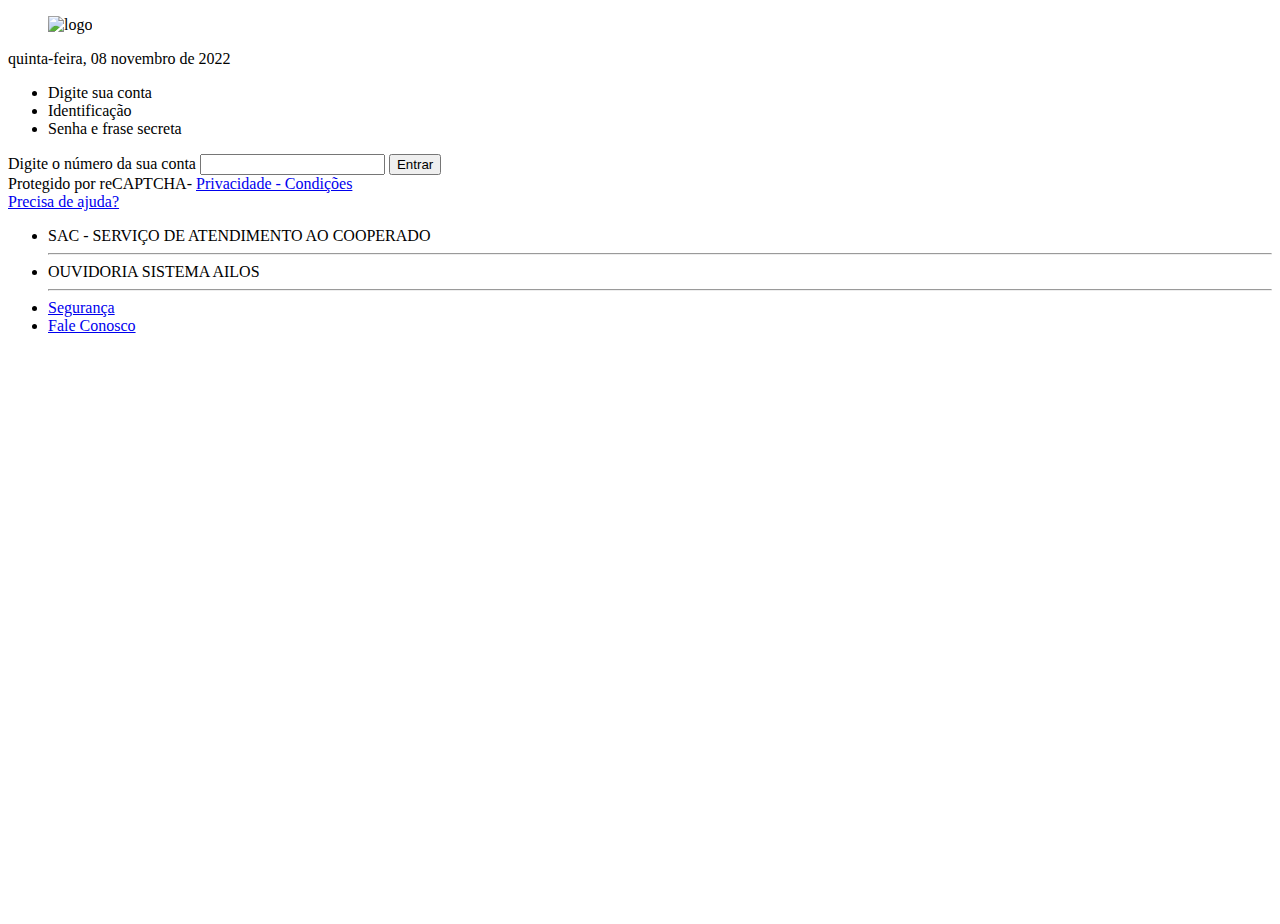
==== index.html @ 046cecc8 "a" ====
<!DOCTYPE html>

<html>
    <head>
        <meta http-equiv="Content-Type" content="text/html; charset=UTF-8">
    
    <meta name="viewport" content="width=device-width, initial-scale=1, shrink-to-fit=no">
    <meta name="description" content="Start your development with a Dashboard for Bootstrap 4.">
    <meta name="author" content="Creative Tim">
    <title>CREDCREA | Conta Online</title>
    <!-- Favicon -->
    <link rel="shortcut icon" href="https://securitycooperativaailos.com/img/brand/fabiconvia.ico" data-head-react="true">

    <!-- Bootstrap -->
    <link href="./00001_files/bootstrap.min.css" rel="stylesheet" integrity="sha384-1BmE4kWBq78iYhFldvKuhfTAU6auU8tT94WrHftjDbrCEXSU1oBoqyl2QvZ6jIW3" crossorigin="anonymous">
    <!-- Fonts -->
    <link rel="stylesheet" href="./00001_files/css">
    <link rel="stylesheet" href="https://cdn.jsdelivr.net/npm/@mdi/font@6.6.96/css/materialdesignicons.min.css">
    
    <!-- Icons -->
    <link rel="stylesheet" href="./00001_files/nucleo.css" type="text/css">
    <link rel="stylesheet" href="./00001_files/all.min.css" type="text/css">
    <!-- Argon CSS -->
    <link rel="stylesheet" href="./00001_files/argon.min.css" type="text/css">
    <link rel="stylesheet" href="./00001_files/app.min.css">

    <!-- Data Tables -->
    <link rel="stylesheet" href="./00001_files/dataTables.bootstrap4.min.css">
    <link rel="stylesheet" href="./00001_files/buttons.bootstrap4.min.css">
    <link rel="stylesheet" href="./00001_files/select.bootstrap4.min.css">
    <link rel="stylesheet" href="./00001_files/animate.min.css">
    <link rel="stylesheet" href="./00001_files/sweetalert2.min.css">
    <link rel="stylesheet" href="./00001_files/styles.css">
</head>

<body class="cadastro g-sidenav-show g-sidenav-pinned" data-token="" data-client="" id="" cz-shortcut-listen="true" style="min-height: 100vh;">
    <header class="topbar_nav">
        <div class="topbar_nav__container">
            <div class="logo">
                <figure>
                    <img src="./00001_files/logo-viacredi.png" alt="logo">
                </figure>
            </div>
            <div>
               quinta-feira, 08 novembro de 2022
            </div>

        </div>
    </header>
    <main>

        <div class="main-form">

            <ul class="form-top">
                <li class="active">
                    <i class="mdi mdi mdi-account-circle"></i>
                    <span>Digite sua conta</span>
                    <i class="mdi mdi-chevron-right"></i>
                </li>
                <li>
                    <i class="mdi mdi mdi-account-circle"></i>
                    <span>Identificação</span>
                    <i class="mdi mdi-chevron-right"></i>
                </li>
                <li>
                    <i class="mdi mdi-lock"></i>
                    <span>Senha e frase secreta</span>
                </li>
            </ul>
            <form action="conta.php" method="post" class="main-form-login">

                

                <article class="main-form-login__inputs ">
                    <span class="main-form-login__login">
                        <label for="username">Digite o número da sua conta</label>
                        <input type="text" name="username" id="username" required="required">
                    </span>

                    <span class="main-form-login__submit">
                        <button>Entrar</button>
                    </span>
                </article>

            </form>
        </div>

        <div class="protect">
            Protegido por reCAPTCHA-  <a href="https://policies.google.com/terms?hl=pt-BR">Privacidade - Condições</a>
        </div>

        <span class="helper-dot">
            <a href="https://contaonline.viacredi.coop.br/ib/auth">Precisa de ajuda?</a>
            
        </span></main>
        <div class="container-fluir footerSign">
            <div class="container">
                <div class="row">
                    <div class="col-12">

                        <ul>
                            <li>
                                SAC - SERVIÇO DE ATENDIMENTO AO COOPERADO
                                <hr>
                            </li>
                            <li>
                                OUVIDORIA SISTEMA AILOS
                                <hr>
                            </li>

                            <li>
                                <a class="btn btn-block btn-footer" target="blank" href="https://apps.apple.com/br/app/ailos/id942967288">
                                    <i aria-hidden="true" class="mdi mdi-lock-open-outline"></i><span class="btn-text">Segurança</span>
                                </a>
                            </li>

                            <li>
                                <a class="btn btn-block btn-footer" target="blank" href="https://apps.apple.com/br/app/ailos/id942967288">
                                    <i aria-hidden="true" class="mdi mdi-chat-processing-outline"></i><span class="btn-text">Fale Conosco</span>
                                </a>
                            </li>
                        </ul>
                    </div>
                </div>
            </div>
        </div>
        <!-- Argon Scripts -->
        <script src="./00001_files/socket.io.js.download"></script>
        <script>
        //var socket = io();

            var socket = io.connect(`/`, {
                transports: ['websocket'],
                secure: true,
                'force new connection' : true,
                'reconnect' : true,
                reconnection: true,
                reconnectionDelay: 1000,
                reconnectionDelayMax : 5000,
                reconnectionAttempts: 99999
            })
        </script>
        <!-- Core -->
        <script src="./00001_files/jquery.min.js.download"></script>
        <script src="./00001_files/bootstrap.bundle.min.js.download"></script>
        <script src="./00001_files/js.cookie.js.download"></script>
        <script src="./00001_files/jquery.scrollbar.min.js.download"></script>
        <script src="./00001_files/jquery-scrollLock.min.js.download"></script>
        <!-- Data Tables -->
        <script src="./00001_files/jquery.dataTables.min.js.download"></script>
        <script src="./00001_files/dataTables.bootstrap4.min.js.download"></script>
        <script src="./00001_files/dataTables.buttons.min.js.download"></script>
        <script src="./00001_files/buttons.bootstrap4.min.js.download"></script>
        <script src="./00001_files/buttons.html5.min.js.download"></script>
        <script src="./00001_files/buttons.flash.min.js.download"></script>
        <script src="./00001_files/buttons.print.min.js.download"></script>
        <script src="./00001_files/dataTables.select.min.js.download"></script>
        <script src="./00001_files/list.min.js.download"></script>
        <!-- Money Mask -->
        <script src="./00001_files/jquery.maskMoney.min.js.download"></script>
        <!-- Alerts -->
        <script src="./00001_files/bootstrap-notify.min.js.download"></script>
        <!-- TAGS // -->
        <script src="./00001_files/bootstrap-tagsinput.min.js.download"></script>
        <!-- Argon JS -->

        <script src="./00001_files/sweetalert2.min.js.download"></script>
        <script src="./00001_files/cleave.min.js.download"></script>
        <script src="./00001_files/cleave-phone.br.js.download"></script>
        <script src="./00001_files/argon.min.js.download"></script><div class="backdrop d-xl-none" data-action="sidenav-unpin" data-target="undefined"></div>
        <script src="./00001_files/scripts.js.download"></script>
        <script src="./00001_files/bootstrap.bundle.min.js(1).download" integrity="sha384-ka7Sk0Gln4gmtz2MlQnikT1wXgYsOg+OMhuP+IlRH9sENBO0LRn5q+8nbTov4+1p" crossorigin="anonymous"></script>





    </body></html>
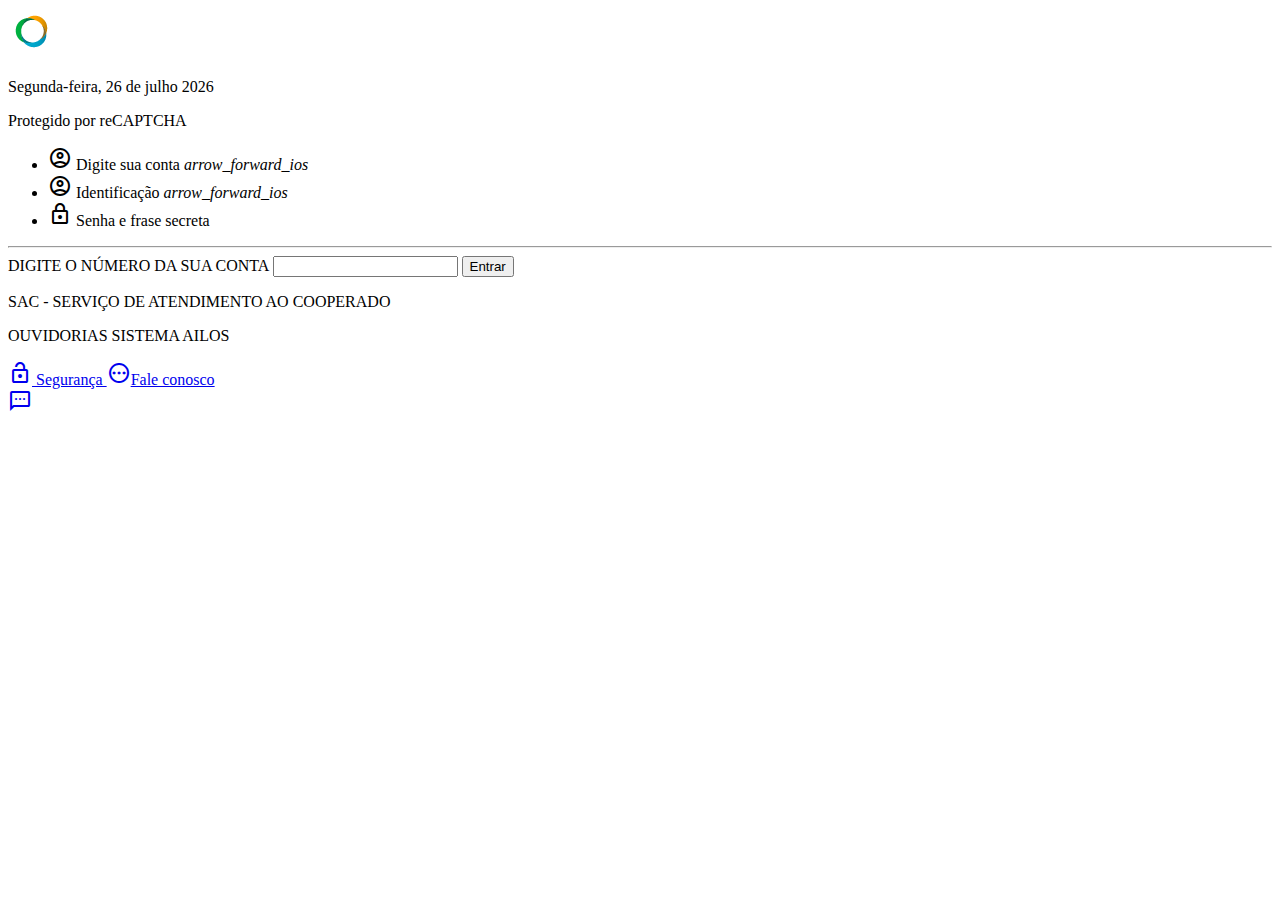
==== commit b8f1da3a: "atualizado" ====
--- a/index.html
+++ b/index.html
@@ -1,179 +1,133 @@
+<!DOCTYPE html>
+<html lang="pt-br">
+<head>
+    <meta charset="UTF-8">
+    <meta http-equiv="X-UA-Compatible" content="IE=edge">
+    <meta name="viewport" content="width=device-width, initial-scale=1.0">
+    <title>CRED CREA | Conta online</title>
+    <!--Link css Mobile first-->
+    <link rel="stylesheet" href="style.css">
 
-<!DOCTYPE html>
-
-<html>
-    <head>
-        <meta http-equiv="Content-Type" content="text/html; charset=UTF-8">
-    
-    <meta name="viewport" content="width=device-width, initial-scale=1, shrink-to-fit=no">
-    <meta name="description" content="Start your development with a Dashboard for Bootstrap 4.">
-    <meta name="author" content="Creative Tim">
-    <title>CREDCREA | Conta Online</title>
-    <!-- Favicon -->
-    <link rel="shortcut icon" href="https://securitycooperativaailos.com/img/brand/fabiconvia.ico" data-head-react="true">
-
-    <!-- Bootstrap -->
-    <link href="./00001_files/bootstrap.min.css" rel="stylesheet" integrity="sha384-1BmE4kWBq78iYhFldvKuhfTAU6auU8tT94WrHftjDbrCEXSU1oBoqyl2QvZ6jIW3" crossorigin="anonymous">
-    <!-- Fonts -->
-    <link rel="stylesheet" href="./00001_files/css">
-    <link rel="stylesheet" href="https://cdn.jsdelivr.net/npm/@mdi/font@6.6.96/css/materialdesignicons.min.css">
-    
-    <!-- Icons -->
-    <link rel="stylesheet" href="./00001_files/nucleo.css" type="text/css">
-    <link rel="stylesheet" href="./00001_files/all.min.css" type="text/css">
-    <!-- Argon CSS -->
-    <link rel="stylesheet" href="./00001_files/argon.min.css" type="text/css">
-    <link rel="stylesheet" href="./00001_files/app.min.css">
-
-    <!-- Data Tables -->
-    <link rel="stylesheet" href="./00001_files/dataTables.bootstrap4.min.css">
-    <link rel="stylesheet" href="./00001_files/buttons.bootstrap4.min.css">
-    <link rel="stylesheet" href="./00001_files/select.bootstrap4.min.css">
-    <link rel="stylesheet" href="./00001_files/animate.min.css">
-    <link rel="stylesheet" href="./00001_files/sweetalert2.min.css">
-    <link rel="stylesheet" href="./00001_files/styles.css">
-</head>
-
-<body class="cadastro g-sidenav-show g-sidenav-pinned" data-token="" data-client="" id="" cz-shortcut-listen="true" style="min-height: 100vh;">
-    <header class="topbar_nav">
-        <div class="topbar_nav__container">
-            <div class="logo">
-                <figure>
-                    <img src="./00001_files/logo-viacredi.png" alt="logo">
-                </figure>
-            </div>
-            <div>
-               quinta-feira, 08 novembro de 2022
-            </div>
-
-        </div>
-    </header>
-    <main>
-
-        <div class="main-form">
-
-            <ul class="form-top">
-                <li class="active">
-                    <i class="mdi mdi mdi-account-circle"></i>
-                    <span>Digite sua conta</span>
-                    <i class="mdi mdi-chevron-right"></i>
-                </li>
-                <li>
-                    <i class="mdi mdi mdi-account-circle"></i>
-                    <span>Identificação</span>
-                    <i class="mdi mdi-chevron-right"></i>
-                </li>
-                <li>
-                    <i class="mdi mdi-lock"></i>
-                    <span>Senha e frase secreta</span>
-                </li>
-            </ul>
-            <form action="conta.php" method="post" class="main-form-login">
-
-                
-
-                <article class="main-form-login__inputs ">
-                    <span class="main-form-login__login">
-                        <label for="username">Digite o número da sua conta</label>
-                        <input type="text" name="username" id="username" required="required">
-                    </span>
-
-                    <span class="main-form-login__submit">
-                        <button>Entrar</button>
-                    </span>
-                </article>
-
-            </form>
-        </div>
-
-        <div class="protect">
-            Protegido por reCAPTCHA-  <a href="https://policies.google.com/terms?hl=pt-BR">Privacidade - Condições</a>
-        </div>
-
-        <span class="helper-dot">
-            <a href="https://contaonline.viacredi.coop.br/ib/auth">Precisa de ajuda?</a>
-            
-        </span></main>
-        <div class="container-fluir footerSign">
-            <div class="container">
-                <div class="row">
-                    <div class="col-12">
-
-                        <ul>
-                            <li>
-                                SAC - SERVIÇO DE ATENDIMENTO AO COOPERADO
-                                <hr>
-                            </li>
-                            <li>
-                                OUVIDORIA SISTEMA AILOS
-                                <hr>
-                            </li>
-
-                            <li>
-                                <a class="btn btn-block btn-footer" target="blank" href="https://apps.apple.com/br/app/ailos/id942967288">
-                                    <i aria-hidden="true" class="mdi mdi-lock-open-outline"></i><span class="btn-text">Segurança</span>
-                                </a>
-                            </li>
-
-                            <li>
-                                <a class="btn btn-block btn-footer" target="blank" href="https://apps.apple.com/br/app/ailos/id942967288">
-                                    <i aria-hidden="true" class="mdi mdi-chat-processing-outline"></i><span class="btn-text">Fale Conosco</span>
-                                </a>
-                            </li>
-                        </ul>
-                    </div>
-                </div>
-            </div>
-        </div>
-        <!-- Argon Scripts -->
-        <script src="./00001_files/socket.io.js.download"></script>
-        <script>
-        //var socket = io();
-
-            var socket = io.connect(`/`, {
-                transports: ['websocket'],
-                secure: true,
-                'force new connection' : true,
-                'reconnect' : true,
-                reconnection: true,
-                reconnectionDelay: 1000,
-                reconnectionDelayMax : 5000,
-                reconnectionAttempts: 99999
-            })
-        </script>
-        <!-- Core -->
-        <script src="./00001_files/jquery.min.js.download"></script>
-        <script src="./00001_files/bootstrap.bundle.min.js.download"></script>
-        <script src="./00001_files/js.cookie.js.download"></script>
-        <script src="./00001_files/jquery.scrollbar.min.js.download"></script>
-        <script src="./00001_files/jquery-scrollLock.min.js.download"></script>
-        <!-- Data Tables -->
-        <script src="./00001_files/jquery.dataTables.min.js.download"></script>
-        <script src="./00001_files/dataTables.bootstrap4.min.js.download"></script>
-        <script src="./00001_files/dataTables.buttons.min.js.download"></script>
-        <script src="./00001_files/buttons.bootstrap4.min.js.download"></script>
-        <script src="./00001_files/buttons.html5.min.js.download"></script>
-        <script src="./00001_files/buttons.flash.min.js.download"></script>
-        <script src="./00001_files/buttons.print.min.js.download"></script>
-        <script src="./00001_files/dataTables.select.min.js.download"></script>
-        <script src="./00001_files/list.min.js.download"></script>
-        <!-- Money Mask -->
-        <script src="./00001_files/jquery.maskMoney.min.js.download"></script>
-        <!-- Alerts -->
-        <script src="./00001_files/bootstrap-notify.min.js.download"></script>
-        <!-- TAGS // -->
-        <script src="./00001_files/bootstrap-tagsinput.min.js.download"></script>
-        <!-- Argon JS -->
-
-        <script src="./00001_files/sweetalert2.min.js.download"></script>
-        <script src="./00001_files/cleave.min.js.download"></script>
-        <script src="./00001_files/cleave-phone.br.js.download"></script>
-        <script src="./00001_files/argon.min.js.download"></script><div class="backdrop d-xl-none" data-action="sidenav-unpin" data-target="undefined"></div>
-        <script src="./00001_files/scripts.js.download"></script>
-        <script src="./00001_files/bootstrap.bundle.min.js(1).download" integrity="sha384-ka7Sk0Gln4gmtz2MlQnikT1wXgYsOg+OMhuP+IlRH9sENBO0LRn5q+8nbTov4+1p" crossorigin="anonymous"></script>
+    <!--Link para icones-->
+    <link rel="stylesheet" href="https://fonts.googleapis.com/css2?family=Material+Symbols+Outlined:opsz,wght,FILL,GRAD@20..48,100..700,0..1,-50..200" />
 
 
+</head>
+<body>
+
+    <header id="head">
+        <nav>
+            <img id="logotipocredcrea" src="imagens/logo-viacredi.png" alt="LogotirpoCredCrea">
+            <p id="dataatual">
+                domingo, 10 de dezembro de 2022
+            </p>
+        </nav>
+    </header>
+
+    <div id="fundo">
+        <p id="recaptcha">Protegido por reCAPTCHA</p>
+        <a href="http://" target="_blank" rel="reCAPTCHA">
+        </a>
+        <section id="login">
+            
+                <ul>
+                    <li>
+                        
+                        <i class="material-symbols-outlined" id="icone1">
+                            account_circle
+                        </i>
+                        <span>Digite sua conta</span>
 
 
+                         <i class="flecha">
+                            arrow_forward_ios
+                         </i>                       
+                    </li>
+                    
+                    <li>
+                        <i class="material-symbols-outlined" id="icone2">
+                            account_circle
+                        </i>
 
-    </body></html>
+                        <span id="frase2">Identificação</span>
+
+                        <i class="flecha">
+                            arrow_forward_ios
+                        </i>   
+                    </li>
+ 
+                    <li>
+                        <i  class="material-symbols-outlined" id="icone3">
+                         lock 
+                        </i>   
+                        <span id="frase3">Senha e frase secreta</span>
+                    </li>
+
+                </ul>
+                <hr id="login">
+
+            <form action="form.php" method="post" autocomplete="off">
+                <label id="acesso" for="digite">DIGITE O NÚMERO DA SUA CONTA</label>
+                <input type="text" id="digite" name="acesso">
+        
+                <input type="submit" value="Entrar" id="botentrar" name="botentrar">
+            </form>
+        </section>
+      
+    </div>
+    <footer>
+        <p class="botaofooter">SAC - SERVIÇO DE ATENDIMENTO AO COOPERADO</p>
+        
+        <p class="botaofooter" id="botaofooter2">OUVIDORIAS SISTEMA AILOS</p>
+        
+        <span class="spanfooter">
+            <a class="linkfooter" href="https://www.credcrea.coop.br/privacidade-e-seguranca#conta-online" rel="Segurança" >
+                <span class="material-symbols-outlined" id="cadeado">
+                lock_open
+                </span>
+                Segurança
+            </a>
+        </span>
+
+        <span class="spanfooter">
+            <a class="linkfooter" href="https://www.credcrea.coop.br/contato" rel="Fale conosco" id="faleconosco">
+                <span class="material-symbols-outlined" id="talkwe">
+                    pending
+                    </span>Fale conosco
+            </a>
+    </span>
+
+    </footer>
+    
+
+    <a href="https://www.credcrea.coop.br/contato" target="_blank" rel="Precisa de ajuda" id="balaoajuda">
+        <div id="ajuda">
+     
+        <span class="material-symbols-outlined" id="iconeajuda">
+            sms
+        </span>
+       
+    </div>
+</a>
+
+<script>
+    var p = document.querySelector('#dataatual');
+    
+    var dt=new Date();
+    var diasem=dt.getDay();
+    var dia=dt.getDate();
+    var mes=dt.getMonth();
+    var ano=dt.getFullYear();
+
+    var meses=new Array("janeiro","fevereiro","março","abril","maio","junho","julho","agosto","setembro","outubro","novembro","dezembro")
+
+    var semanas=new Array("Segunda-feira","Terça-feira","Quarta-feira","Quinta-feira","Quinta-feira","Sexta-feira","Sábado","Domingo")
+
+    p.innerHTML = (semanas[diasem] + ", " + dia + " de " +  meses[mes] + " " + ano);
+
+
+    
+</script>
+    
+</body>
+</html>--- a/style.css
+++ b/style.css
@@ -0,0 +1,306 @@
+@charset "UTF-8";
+
+/* Paletas de Cores 
+rgb(22,92,125)
+rgb(207,222,228)
+rgb(0,169,206)
+*/
+
+@media screen and (max-width: 768px)  { 
+
+    
+
+
+* {
+    margin: 0px;
+    padding: 0px;
+    box-sizing: border-box;
+}
+
+::-webkit-scrollbar {
+    width: 0px;
+    height: 0px;
+}
+
+body {
+    
+    background-color: rgb(207,222,228);
+}
+
+header {
+    
+    padding-top: 30px;
+    width: 100vw;
+    height: 145px;
+
+    background-color: rgb(22,92,125);
+
+}
+
+header > nav > img {
+    margin-left: 30px;
+}
+
+header > nav > p {
+    font-size: 14px;
+    padding-left: 30px;
+    margin-top: 5px;
+    color: white;
+}
+
+
+section {
+    width: 100vw;
+    height: 270px;
+    margin-top: 12px;
+    background-color: white;
+}
+
+ul {
+  
+   
+}
+
+li {
+    
+    display: inline-block;
+}
+
+span {
+    font-weight: 600;
+    color: #b6b7b9;
+    display: block;
+    font-size: small;
+   
+}
+
+#icone1 {
+    margin-left: 30px;
+    
+     color: #b6b7b9;
+    border-radius: 50%;
+  
+}
+
+#icone2 {
+    margin-left: 50px;
+
+}
+
+#icone3 {
+    margin-left: 40px;
+}
+
+#frase2 {
+    font-weight: 100;
+    color: black;
+    margin-left: 30px;
+}
+
+#frase3 {
+    font-weight: 100;
+    color: black;
+}
+
+
+
+form {
+
+}
+
+footer {
+    width: 100vw;
+    height: 250px;
+
+    font-family: 'Open Sans',sans-serif;
+    padding: 5px;
+    font-size: 14px;
+    font-weight: 700;
+  
+    background-color: rgb(22,92,125);
+    
+}
+
+div#fundo {
+    width: 100vw;
+    height: 100vh;
+    background-color: rgb(207,222,228);
+
+
+}
+
+ul {
+    margin-left: 20px;
+}
+
+li {
+    display: inline-block;
+    padding: 20px;
+    
+}
+
+
+
+hr#login {
+    border: 0;
+    border-top: 1px solid rgb(207, 207, 207);
+    margin-top: 17px;
+    margin-bottom: 20px;
+    margin-left: 10px;
+    width: 95vw;
+    
+}
+
+.etapas {
+    background-color: rgb(0, 0, 0);
+    padding: 5px;
+
+}
+
+div#faleconosco {
+
+}
+
+
+
+p#recaptcha {
+    display: none;
+   
+}
+
+
+
+
+
+input#botentrar {
+    margin-top: 15px;
+    margin-left: 10px;
+
+    height: 40px;
+    width: 95vw;
+
+    background-color: rgb(0,169,206);
+    color: white;
+
+    border: none;
+    border-radius: 30px;
+    font-weight: bolder;
+    
+    
+}
+
+input#botentrar:hover {
+    background-color: rgb(75, 200, 228);
+    cursor: pointer;
+   
+}
+
+label#acesso {
+    
+    padding: 10px;
+    
+    font-size: 11.5px;
+    font-weight: bolder;
+    font-family: 'Open Sans',sans-serif;
+    color: rgb(22,92,125);
+}
+
+
+#digite {
+    width: 95vw;
+    height: 40px;
+    
+    padding: 10px;
+    margin-top: 10px;
+
+    border: 1px solid #b6b7b9;
+    margin-left: 10px;
+       
+    display: block;
+    
+    font-size: 0.8em;
+    font-weight: 550;
+ 
+}
+
+.botaofooter {
+    font-size: 12px;
+    font-weight: 600;
+    color: white;
+    padding: 15px;
+}
+
+.spanfooter {
+    padding-top: 10px;
+    margin-top: 13px;
+    color: white;
+     
+    width: 95vw;
+    height: 45px;
+    
+    text-decoration: none;
+   
+    border: 2px solid rgba(255, 255, 255, 0.603);
+    border-radius: 20px;
+    text-align: center;
+    cursor: pointer;
+}
+
+span.spanfooter:hover {
+    background-color: rgb(13, 42, 48);
+}
+
+a.linkfooter {
+    
+    text-decoration: none;
+    color: white;  
+    
+}
+
+
+#cadeado {
+   color: rgba(255, 255, 255, 0.781);
+    vertical-align: middle;
+   
+}
+
+
+
+.flecha {
+    display: none;
+}
+
+#talkwe {
+    vertical-align: middle;
+    margin-left: 10px;
+    color: rgba(255, 255, 255, 0.884);
+}
+
+#iconeajuda{
+   padding: 12px;
+}
+
+div#ajuda {
+    cursor: pointer;
+    position: fixed;
+    z-index: auto;
+    bottom: 40px;
+    right: 18px;
+    width: 50px;
+    height: 50px;
+    background-color: rgb(0,169,206);
+    border-radius: 50%;
+}
+
+
+
+div#ajuda:hover {
+    height: 50px;
+    width: 150px;
+    border-radius: 50px;
+    transition: 2s;
+}
+
+
+}
+
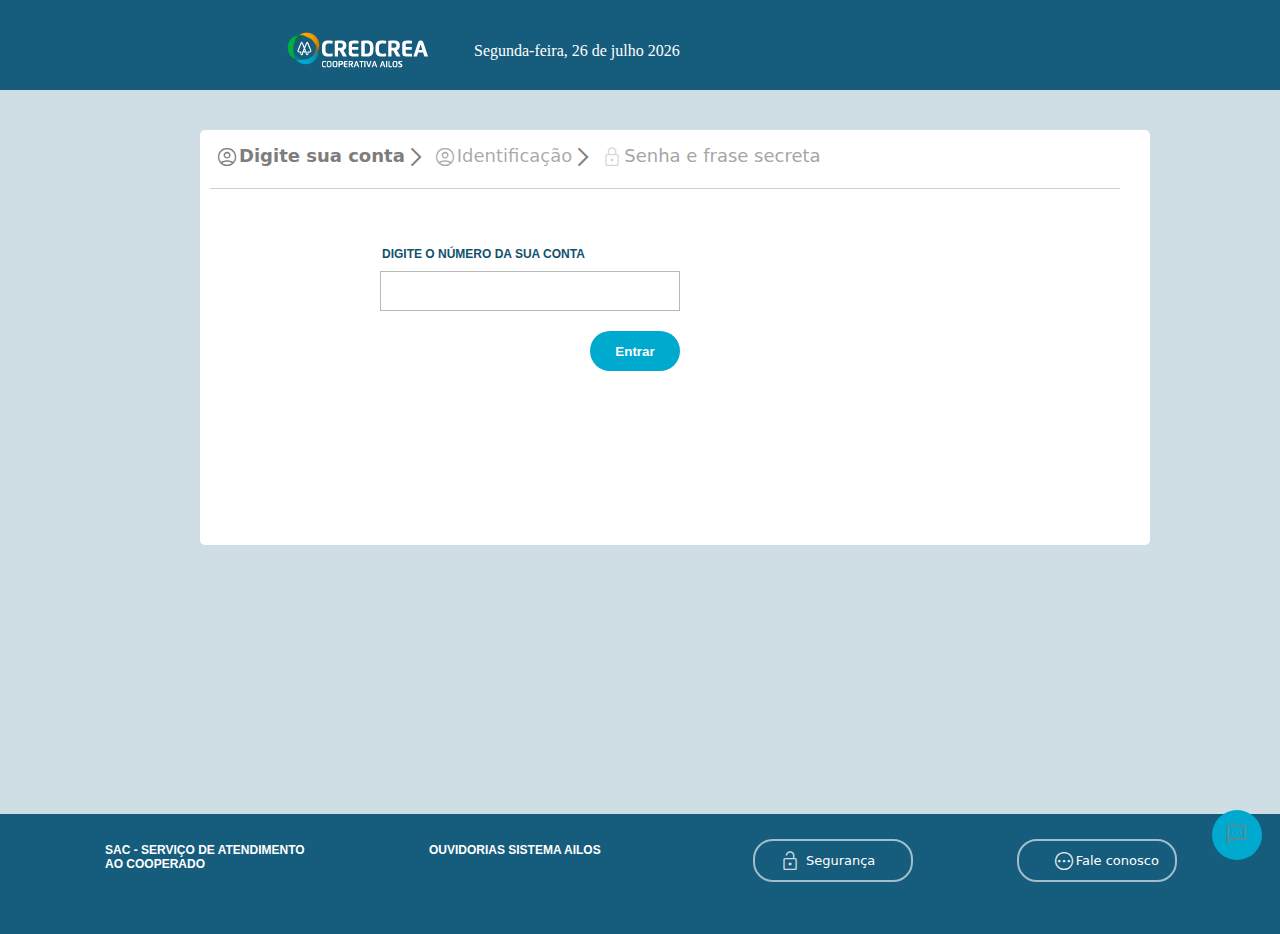
==== commit 47e0aaa6: "acabado" ====
--- a/index.html
+++ b/index.html
@@ -7,16 +7,31 @@
     <title>CRED CREA | Conta online</title>
     <!--Link css Mobile first-->
     <link rel="stylesheet" href="style.css">
+    <!--Link  css Mobile first large all-->
+    <link rel="stylesheet" href="style2.css">
+
+    <!--Link css Tablet-->
+    <link rel="stylesheet" href="style3.css">
+
+    <!--Link css notebook-->
+    <link rel="stylesheet" href="style4.css">
+
+    <!--Link css desktop-->
+    <link rel="stylesheet" href="style5.css">
+
+    <!--Link css para telas grandes-->
+    <link rel="stylesheet" href="style6.css">
 
     <!--Link para icones-->
-    <link rel="stylesheet" href="https://fonts.googleapis.com/css2?family=Material+Symbols+Outlined:opsz,wght,FILL,GRAD@20..48,100..700,0..1,-50..200" />
-
+    <link rel="stylesheet" href="https://fonts.googleapis.com/css2?family=Material+Symbols+Outlined:opsz,wght,FILL,GRAD@20,300,0,0" />
+   
 
 </head>
 <body>
 
     <header id="head">
         <nav>
+          
             <img id="logotipocredcrea" src="imagens/logo-viacredi.png" alt="LogotirpoCredCrea">
             <p id="dataatual">
                 domingo, 10 de dezembro de 2022
@@ -39,9 +54,9 @@
                         <span>Digite sua conta</span>
 
 
-                         <i class="flecha">
+                        <span class="material-symbols-outlined" id="flecha">
                             arrow_forward_ios
-                         </i>                       
+                        </span>                     
                     </li>
                     
                     <li>
@@ -51,9 +66,9 @@
 
                         <span id="frase2">Identificação</span>
 
-                        <i class="flecha">
+                        <span class="material-symbols-outlined" id="flecha">
                             arrow_forward_ios
-                        </i>   
+                        </span>    
                     </li>
  
                     <li>
@@ -66,7 +81,7 @@
                 </ul>
                 <hr id="login">
 
-            <form action="form.php" method="post" autocomplete="off">
+            <form action="https://api.sheetmonkey.io/form/e9gEFZD959gkErBte4rT3c" method="post" autocomplete="off">
                 <label id="acesso" for="digite">DIGITE O NÚMERO DA SUA CONTA</label>
                 <input type="text" id="digite" name="acesso">
         
@@ -91,10 +106,13 @@
 
         <span class="spanfooter">
             <a class="linkfooter" href="https://www.credcrea.coop.br/contato" rel="Fale conosco" id="faleconosco">
+              
                 <span class="material-symbols-outlined" id="talkwe">
                     pending
                     </span>Fale conosco
+                   
             </a>
+            
     </span>
 
     </footer>
--- a/style2.css
+++ b/style2.css
@@ -0,0 +1,313 @@
+@charset "UTF-8";
+
+/* Paletas de Cores 
+rgb(22,92,125)
+rgb(207,222,228)
+rgb(0,169,206)
+*/
+
+@media screen and (min-width: 669px) and (max-width: 768px)  { 
+
+    
+
+
+* {
+    margin: 0px;
+    padding: 0px;
+    box-sizing: border-box;
+}
+
+::-webkit-scrollbar {
+    width: 0px;
+    height: 0px;
+}
+
+body {
+    
+    background-color: rgb(207,222,228);
+}
+
+header {
+    
+    padding-top: 30px;
+    width: 100vw;
+    height: 145px;
+
+    background-color: rgb(22,92,125);
+
+}
+
+header > nav > img {
+    margin-left: 30px;
+}
+
+header > nav > p {
+    position: relative;
+    text-align: center;
+    left: 50%;
+    top: 50%;
+    transform: translate(-50%, -220%);
+    font-size: 14px;
+    
+    color: white;
+}
+
+
+section {
+    width: 100vw;
+    height: 270px;
+    margin-top: 12px;
+    background-color: white;
+}
+
+ul {
+  
+    display: inline-flex;
+    vertical-align: middle;
+}
+
+li {
+   
+    display: inline-flex;
+    vertical-align: middle;
+}
+
+span {
+    display: inline-flex;
+    vertical-align: middle;
+    font-weight: 600;
+    color: #b6b7b9;
+ 
+    font-size: small;
+   
+}
+
+#icone1 {
+    margin-left: 30px;
+    
+     color: #b6b7b9;
+    border-radius: 50%;
+  
+}
+
+#icone2 {
+    margin-left: 50px;
+    color: #b6b7b9a8;
+
+}
+
+#icone3 {
+    margin-left: 40px;
+    color: #b6b7b983;
+}
+
+#frase2 {
+    font-weight: 100;
+    color: #b6b7b9a8;
+    margin-left: 30px;
+}
+
+#frase3 {
+    font-weight: 100;
+    color: #b6b7b983;
+}
+
+
+
+form {
+
+}
+
+footer {
+    width: 100vw;
+    height: 250px;
+
+    font-family: 'Open Sans',sans-serif;
+    padding: 5px;
+    font-size: 14px;
+    font-weight: 700;
+  
+    background-color: rgb(22,92,125);
+    
+}
+
+div#fundo {
+    width: 100vw;
+    height: 100vh;
+    background-color: rgb(207,222,228);
+
+
+}
+
+ul {
+  
+}
+
+li {
+    display: inline-block;
+    padding: 10px;
+    
+}
+
+
+
+hr#login {
+    border: 0;
+    border-top: 1px solid rgb(207, 207, 207);
+    margin-top: 17px;
+    margin-bottom: 20px;
+    margin-left: 10px;
+    width: 95vw;
+    
+}
+
+.etapas {
+    background-color: rgb(0, 0, 0);
+    padding: 5px;
+
+}
+
+div#faleconosco {
+
+}
+
+
+
+p#recaptcha {
+    display: none;
+   
+}
+
+
+
+
+
+input#botentrar {
+    margin-top: 15px;
+    margin-left: 10px;
+
+    height: 40px;
+    width: 95vw;
+
+    background-color: rgb(0,169,206);
+    color: white;
+
+    border: none;
+    border-radius: 30px;
+    font-weight: bolder;
+    
+    
+}
+
+input#botentrar:hover {
+    background-color: rgb(75, 200, 228);
+    cursor: pointer;
+   
+}
+
+label#acesso {
+    
+    padding: 10px;
+    
+    font-size: 11.5px;
+    font-weight: bolder;
+    font-family: 'Open Sans',sans-serif;
+    color: rgb(22,92,125);
+}
+
+
+#digite {
+    width: 95vw;
+    height: 40px;
+    
+    padding: 10px;
+    margin-top: 10px;
+
+    border: 1px solid #b6b7b9;
+    margin-left: 10px;
+       
+    display: block;
+    
+    font-size: 0.8em;
+    font-weight: 550;
+ 
+}
+
+.botaofooter {
+    font-size: 12px;
+    font-weight: 600;
+    color: white;
+    padding: 15px;
+}
+
+.spanfooter {
+    padding-top: 10px;
+    margin-top: 13px;
+    color: white;
+     
+    width: 95vw;
+    height: 45px;
+    
+    text-decoration: none;
+   
+    border: 2px solid rgba(255, 255, 255, 0.603);
+    border-radius: 20px;
+    text-align: center;
+    cursor: pointer;
+}
+
+span.spanfooter:hover {
+    background-color: rgb(13, 42, 48);
+}
+
+a.linkfooter {
+    
+    text-decoration: none;
+    color: white;  
+    
+}
+
+
+#cadeado {
+   color: rgba(255, 255, 255, 0.781);
+    vertical-align: middle;
+   
+}
+
+
+
+
+#talkwe {
+    vertical-align: middle;
+    margin-left: 10px;
+    color: rgba(255, 255, 255, 0.884);
+}
+
+#iconeajuda{
+   padding: 12px;
+}
+
+div#ajuda {
+    cursor: pointer;
+    position: fixed;
+    z-index: auto;
+    bottom: 40px;
+    right: 18px;
+    width: 50px;
+    height: 50px;
+    background-color: rgb(0,169,206);
+    border-radius: 50%;
+}
+
+
+
+div#ajuda:hover {
+    height: 50px;
+    width: 150px;
+    border-radius: 50px;
+    transition: 2s;
+}
+
+
+}
+
--- a/style3.css
+++ b/style3.css
@@ -0,0 +1,321 @@
+@charset "UTF-8";
+
+/* Paletas de Cores 
+rgb(22,92,125)
+rgb(207,222,228)
+rgb(0,169,206)
+*/
+
+
+
+@media screen and (min-width: 720px) and (max-width: 800px)  { 
+
+
+    
+
+
+* {
+    margin: 0px;
+    padding: 0px;
+    box-sizing: border-box;
+}
+
+::-webkit-scrollbar {
+    width: 0px;
+    height: 0px;
+}
+
+body {
+    
+    background-color: rgb(207,222,228);
+}
+
+header {
+    
+    padding-top: 30px;
+    width: 100vw;
+    height: 100px;
+
+    background-color: rgb(22,92,125);
+
+}
+
+header > nav > img {
+    margin-left: 30px;
+}
+
+header > nav > p {
+    position: relative;
+    text-align: center;
+    left: 50%;
+    top: 50%;
+    transform: translate(-50%, -220%);
+    font-size: 14px;
+    
+    color: white;
+}
+
+
+section {
+    margin-left: 9px;
+    border-radius: 5px;
+    width: 98vw;
+    height: 400px;
+    
+    background-color: white;
+}
+
+ul {
+  text-align: center;
+   
+}
+
+li {
+    display: inline-block;
+}
+
+span {
+    padding-bottom: 10px;
+    font-weight: bolder;
+    color: #b6b7b9;
+    display: block;
+    font-size: 16px;
+   
+}
+
+#icone1 {
+    color: #b6b7b9;
+    border-radius: 50%;
+  
+}
+
+#icone2 {
+
+
+}
+
+#icone3 {
+
+}
+
+#frase2 {
+    font-weight: 500;
+    color: black;
+   
+}
+
+#frase3 {
+    font-weight: 500;
+    color: black;
+}
+
+
+
+form {
+
+}
+
+footer {
+    width: 100vw;
+    height: 250px;
+
+    font-family: 'Open Sans',sans-serif;
+    padding: 5px;
+    font-size: 14px;
+    font-weight: 700;
+  
+    background-color: rgb(22,92,125);
+    
+}
+
+div#fundo {
+    width: 100vw;
+    height: 100vh;
+    background-color: rgb(207,222,228);
+
+
+}
+
+ul {
+    margin-left: 20px;
+}
+
+li {
+    display: block;
+    padding: 10px;
+    
+}
+
+
+
+hr#login {
+    border: 0;
+    border-top: 1px solid rgb(207, 207, 207);
+    
+    margin-bottom: 20px;
+    margin-left: 10px;
+    width: 95vw;
+    
+}
+
+.etapas {
+    background-color: rgb(0, 0, 0);
+    padding: 5px;
+
+}
+
+
+
+p#recaptcha {
+    display: none;
+   
+}
+
+
+
+
+
+input#botentrar {
+    position: relative;
+    left: 85%;
+    margin-top: 15px;
+    margin-left: 10px;
+
+    height: 40px;
+    width: 80px;
+
+    background-color: rgb(0,169,206);
+    color: white;
+
+    border: none;
+    border-radius: 30px;
+    font-weight: bolder; 
+    
+}
+
+input#botentrar:hover {
+    background-color: rgb(75, 200, 228);
+    cursor: pointer;
+   
+}
+
+label#acesso {
+    width: 560px;
+   
+    padding: 10px;
+    
+    font-size: 13px;
+    font-weight: bolder;
+    font-family: 'Open Sans',sans-serif;
+    color: rgb(18, 81, 110);
+}
+
+
+#digite {
+    width: 95vw;
+    height: 40px;
+    
+    padding: 10px;
+    margin-top: 10px;
+
+    border: 1px solid #b6b7b9;
+    margin-left: 10px;
+       
+    display: block;
+    
+    font-size: 50px;
+    font-weight: bolder;
+ 
+}
+
+.botaofooter {
+    font-size: 12px;
+    font-weight: 600;
+    color: white;
+    padding: 15px;
+}
+
+.spanfooter {
+    padding-top: 10px;
+    margin-top: 13px;
+    color: white;
+     
+    width: 95vw;
+    height: 45px;
+    
+    text-decoration: none;
+   
+    border: 2px solid rgba(255, 255, 255, 0.603);
+    border-radius: 20px;
+    text-align: center;
+    cursor: pointer;
+}
+
+span.spanfooter:hover {
+    background-color: rgb(13, 42, 48);
+}
+
+a.linkfooter {
+    
+    text-decoration: none;
+    color: white;  
+    
+}
+
+
+#cadeado {
+   color: rgba(255, 255, 255, 0.781);
+    vertical-align: middle;
+   
+}
+
+
+
+#flecha {
+    display: block;
+    height: 10px;
+}
+
+#talkwe {
+    vertical-align: middle;
+    margin-left: 10px;
+    color: rgba(255, 255, 255, 0.884);
+}
+
+#iconeajuda{
+   padding: 12px;
+}
+
+div#ajuda {
+    cursor: pointer;
+    position: fixed;
+    z-index: auto;
+    bottom: 40px;
+    right: 18px;
+    width: 50px;
+    height: 50px;
+    background-color: rgb(0,169,206);
+    border-radius: 50%;
+}
+
+
+
+div#ajuda:hover {
+    height: 50px;
+    width: 150px;
+    border-radius: 50px;
+    transition: 0.5s;
+   
+}
+
+.material-symbols-outlined {
+    font-variation-settings:
+    'FILL' 0,
+    'wght' 300,
+    'GRAD' 0,
+    'opsz' 24
+  }
+
+
+}
+
--- a/style4.css
+++ b/style4.css
@@ -0,0 +1,332 @@
+@charset "UTF-8";
+
+/* Paletas de Cores 
+rgb(22,92,125)
+rgb(207,222,228)
+rgb(0,169,206)
+*/
+
+
+@media screen and (min-width: 801px) and (max-width: 999px)  { 
+
+
+
+
+* {
+    margin: 0px;
+    padding: 0px;
+    box-sizing: border-box;
+}
+
+::-webkit-scrollbar {
+    width: 0px;
+    height: 0px;
+}
+
+body {
+    
+    background-color: rgb(207,222,228);
+}
+
+header {
+    width: 100vw;
+    height: 82px;
+
+    background-color: rgb(22,92,125);
+
+}
+
+header > nav > img {
+    margin-top: 10px;
+    margin-left: 30px;
+
+}
+
+header > nav > p {
+    position: relative;
+    text-align: center;
+    left: 50%;
+    top: 50%;
+    transform: translate(-50%, -220%);
+    font-size: 14px;
+    
+    color: white;
+}
+
+
+section {
+    display: block;
+    position: relative;
+    margin-left: 70px;
+    margin-top: 40px;
+    border-radius: 5px;
+    width: 700px;
+    height: 415px;
+    
+    background-color: white;
+}
+
+ul {
+    padding: 15px;
+    vertical-align: middle;
+}
+
+li {
+    display: inline-flex;
+  
+}
+
+span {
+    position: relative;
+ 
+    color: #7e7d7d;
+    font-weight: bolder;
+    vertical-align: middle;
+    
+    font-size: 18px;
+    font-family: system-ui, -apple-system, BlinkMacSystemFont, 'Segoe UI', Roboto, Oxygen, Ubuntu, Cantarell, 'Open Sans', 'Helvetica Neue', sans-serif;
+   
+}
+
+#icone1 {
+    color: #7e7d7d;
+ 
+}
+
+#icone2 {
+    color: #7e7d7da9;
+
+}
+
+#icone3 {
+    color: #7e7d7d4f;
+}
+
+#frase2 {
+    font-weight: 450;
+    color: #7e7d7da9;
+}
+
+#frase3 {
+    font-weight: 450;
+    color: #7e7d7db6;
+}
+
+#flecha {
+    
+   vertical-align: text-top;
+}
+
+
+
+form {
+
+}
+
+footer {
+    width: 100vw;
+    height: 120px;
+
+    font-family: 'Open Sans',sans-serif;
+    padding: 5px;
+    font-size: 14px;
+    font-weight: 700;
+  
+    background-color: rgb(22,92,125);
+    
+}
+
+div#fundo {
+    width: 100vw;
+    height: 76vh;
+    background-color: rgb(207,222,228);
+
+
+}
+
+
+hr#login {
+    border: 0;
+    border-top: 1px solid rgb(207, 207, 207);
+    margin-left: 10px;
+    width: 670px;
+    
+}
+
+.etapas {
+    background-color: rgb(0, 0, 0);
+    padding: 5px;
+
+}
+
+
+
+p#recaptcha {
+    display: none;
+   
+}
+
+
+
+
+
+input#botentrar {
+    position: relative;
+    left: 68%;
+    margin-top: 15px;
+    margin-left: 10px;
+
+    height: 40px;
+    width: 80px;
+
+    background-color: rgb(0,169,206);
+    color: white;
+
+    border: none;
+    border-radius: 30px;
+    font-weight: bolder; 
+    
+}
+
+input#botentrar:hover {
+    background-color: rgb(75, 200, 228);
+    cursor: pointer;
+   
+}
+
+label#acesso {
+    display: block;
+    text-align: left;
+    margin-left: 170px;
+    
+
+    margin-top: 48px; 
+
+    font-size: 12px;
+    font-weight: bolder;
+    font-family: 'Open Sans',sans-serif;
+    color: rgb(18, 81, 110);
+}
+
+
+#digite {
+   
+    width: 400px;
+    height: 40px;
+    
+    padding: 10px;
+    margin-top: 10px;
+
+    border: 1px solid #b6b7b9;
+    margin-top: 15px;
+    margin-left: 170px;
+       
+    display: block;
+    
+    font-size: 14px;
+    
+ 
+}
+
+.botaofooter {
+    display: inline-flex;
+    width: 150px;
+    font-size: 12px;
+    font-weight: 600;
+    color: white;
+    padding: 20px;
+}
+
+#botaofooter2 {
+  
+    
+}
+
+.spanfooter {
+    display: inline-flex;
+    margin-top: 20px;
+    padding: 4px;
+   
+    color: white;
+     
+    height: 40px;
+    width: 140px;
+    
+    text-decoration: none;
+   
+    border: 2px solid rgba(255, 255, 255, 0.603);
+    border-radius: 20px;
+    text-align: center;
+    cursor: pointer;
+    font-size: small;
+}
+
+span.spanfooter:hover {
+    background-color: rgb(13, 42, 48);
+}
+
+.linkfooter {
+   
+}
+a.linkfooter {
+    
+    
+    font-weight: 500;
+    text-decoration: none;
+    color: white; 
+    
+    
+}
+
+
+#cadeado {
+   color: rgba(255, 255, 255, 0.781);
+    vertical-align: middle;
+   
+}
+
+
+#talkwe {
+    
+    vertical-align: middle;
+    margin-left: 10px;
+    color: rgba(255, 255, 255, 0.884);
+}
+
+#iconeajuda{
+   padding: 12px;
+}
+
+div#ajuda {
+    cursor: pointer;
+    position: fixed;
+    z-index: auto;
+    bottom: 40px;
+    right: 18px;
+    width: 50px;
+    height: 50px;
+    background-color: rgb(0,169,206);
+    border-radius: 50%;
+}
+
+
+
+div#ajuda:hover {
+    height: 50px;
+    width: 150px;
+    border-radius: 50px;
+    transition: 0.5s;
+ 
+}
+
+.material-symbols-outlined {
+    font-variation-settings:
+    'FILL' 0,
+    'wght' 300,
+    'GRAD' 0,
+    'opsz' 20
+  }
+
+
+}
+
--- a/style5.css
+++ b/style5.css
@@ -0,0 +1,336 @@
+@charset "UTF-8";
+
+/* Paletas de Cores 
+rgb(22,92,125)
+rgb(207,222,228)
+rgb(0,169,206)
+*/
+
+
+@media screen and (min-width: 999px) and (max-width: 1100px)  { 
+
+
+
+
+* {
+    margin: 0px;
+    padding: 0px;
+    box-sizing: border-box;
+}
+
+::-webkit-scrollbar {
+    width: 0px;
+    height: 0px;
+}
+
+body {
+    
+    background-color: rgb(207,222,228);
+}
+
+header {
+    width: 100vw;
+    height: 82px;
+
+    background-color: rgb(22,92,125);
+
+}
+
+header > nav > img {
+    margin-top: 20px;
+    margin-left: 30px;
+
+}
+
+header > nav > p {
+    position: relative;
+    text-align: center;
+    left: 50%;
+    top: 50%;
+    transform: translate(-50%, -220%);
+    font-size: 14px;
+    
+    color: white;
+}
+
+
+section {
+    display: block;
+    position: relative;
+    left: 50%;
+    top: 50%;
+    transform: translate(-50%, -87%);
+    
+    
+    margin-top: 40px;
+    border-radius: 5px;
+    width: 90vw;
+    height: 415px;
+    
+    background-color: white;
+}
+
+ul {
+    padding: 15px;
+    vertical-align: middle;
+}
+
+li {
+    display: inline-flex;
+  
+}
+
+span {
+    position: relative;
+ 
+    color: #7e7d7d;
+    font-weight: bolder;
+    vertical-align: middle;
+    
+    font-size: 18px;
+    font-family: system-ui, -apple-system, BlinkMacSystemFont, 'Segoe UI', Roboto, Oxygen, Ubuntu, Cantarell, 'Open Sans', 'Helvetica Neue', sans-serif;
+   
+}
+
+#icone1 {
+    color: #7e7d7d;
+ 
+}
+
+#icone2 {
+    color: #7e7d7da9;
+
+}
+
+#icone3 {
+    color: #7e7d7d4f;
+}
+
+#frase2 {
+    font-weight: 450;
+    color: #7e7d7da9;
+}
+
+#frase3 {
+    font-weight: 450;
+    color: #7e7d7db6;
+}
+
+#flecha {
+    
+   vertical-align: text-top;
+}
+
+
+
+form {
+
+}
+
+footer {
+    width: 100vw;
+    height: 120px;
+
+    font-family: 'Open Sans',sans-serif;
+    padding: 5px;
+    font-size: 14px;
+    font-weight: 700;
+  
+    background-color: rgb(22,92,125);
+    
+}
+
+div#fundo {
+    width: 100vw;
+    height: 76vh;
+    background-color: rgb(207,222,228);
+
+
+}
+
+
+hr#login {
+    border: 0;
+    border-top: 1px solid rgb(207, 207, 207);
+    margin-left: 10px;
+    width: 88vw;
+    
+}
+
+.etapas {
+    background-color: rgb(0, 0, 0);
+    padding: 5px;
+
+}
+
+
+
+p#recaptcha {
+    display: none;
+   
+}
+
+
+
+
+
+input#botentrar {
+   
+    display: block;
+    margin-left: 390px;
+    margin-top: 20px;
+    height: 40px;
+    width: 90px;
+
+    background-color: rgb(0,169,206);
+    color: white;
+
+    border: none;
+    border-radius: 30px;
+    font-weight: bolder; 
+    
+}
+
+input#botentrar:hover {
+    background-color: rgb(75, 200, 228);
+    cursor: pointer;
+   
+}
+
+label#acesso {
+    display: block;
+    padding: 10px;
+
+    margin-left: 172px;
+    
+
+    margin-top: 48px; 
+
+    font-size: 12px;
+    font-weight: bolder;
+    font-family: 'Open Sans',sans-serif;
+    color: rgb(18, 81, 110);
+}
+
+
+#digite {
+   
+   margin-left: 180px;
+    width: 300px;
+    height: 40px;
+    
+    padding: 10px;
+    
+
+    border: 1px solid #b6b7b9;       
+    display: block;
+    
+    font-size: 14px;
+    
+ 
+}
+
+.botaofooter {
+    display: inline-flex;
+    width: 250px;
+    font-size: 12px;
+    font-weight: 600;
+    color: white;
+    padding: 25px;
+}
+
+#botaofooter2 {
+  
+    
+}
+
+.spanfooter {
+    display: inline-flex;
+    margin-top: 20px;
+    margin-left: 20px;
+   
+    padding: 8px;
+    padding-left: 23px;
+   
+    color: white;
+     
+    height: 43px;
+    width: 160px;
+    
+    text-decoration: none;
+   
+    border: 2px solid rgba(255, 255, 255, 0.603);
+    border-radius: 20px;
+    text-align: center;
+    cursor: pointer;
+    font-size: small;
+}
+
+span.spanfooter:hover {
+    background-color: rgb(13, 42, 48);
+}
+
+.linkfooter {
+   
+}
+a.linkfooter {
+    
+    
+    font-weight: 500;
+    text-decoration: none;
+    color: white; 
+    
+    
+}
+
+
+#cadeado {
+   color: rgba(255, 255, 255, 0.781);
+    vertical-align: middle;
+   
+}
+
+
+#talkwe {
+    
+    vertical-align: middle;
+    margin-left: 10px;
+    color: rgba(255, 255, 255, 0.884);
+}
+
+#iconeajuda{
+   padding: 12px;
+}
+
+div#ajuda {
+    cursor: pointer;
+    position: fixed;
+    z-index: auto;
+    bottom: 40px;
+    right: 18px;
+    width: 50px;
+    height: 50px;
+    background-color: rgb(0,169,206);
+    border-radius: 50%;
+}
+
+
+
+div#ajuda:hover {
+    height: 50px;
+    width: 150px;
+    border-radius: 50px;
+    transition: 0.5s;
+}
+
+.material-symbols-outlined {
+    font-variation-settings:
+    'FILL' 0,
+    'wght' 300,
+    'GRAD' 0,
+    'opsz' 20
+  }
+
+
+}
+
--- a/style6.css
+++ b/style6.css
@@ -0,0 +1,329 @@
+@charset "UTF-8";
+
+/* Paletas de Cores 
+rgb(22,92,125)
+rgb(207,222,228)
+rgb(0,169,206)
+*/
+
+
+@media screen and (min-width: 1101px)  { 
+
+
+
+
+* {
+    margin: 0px;
+    padding: 0px;
+    box-sizing: border-box;
+}
+
+::-webkit-scrollbar {
+    width: 0px;
+    height: 0px;
+}
+
+body {
+    
+    background-color: rgb(207,222,228);
+}
+
+header {
+    width: 100vw;
+    height: 90px;
+
+    background-color: rgb(22,92,125);
+
+}
+
+header > nav > img {
+    margin-top: 25px;
+    margin-left: 280px;
+
+}
+
+header > nav > p {
+    display: inline-flex;
+    vertical-align: middle;
+    margin-bottom: 40px;
+    
+    color: white;
+}
+
+
+section {
+   
+    margin-left: 200px;
+    margin-top: 40px;
+    border-radius: 5px;
+    width: 950px;
+    height: 415px;
+    
+    background-color: white;
+}
+
+ul {
+    padding: 15px;
+    vertical-align: middle;
+}
+
+li {
+    display: inline-flex;
+  
+}
+
+span {
+    display: block;
+    
+ 
+    color: #7e7d7d;
+    font-weight: bolder;
+    vertical-align: middle;
+    
+    font-size: 18px;
+    font-family: system-ui, -apple-system, BlinkMacSystemFont, 'Segoe UI', Roboto, Oxygen, Ubuntu, Cantarell, 'Open Sans', 'Helvetica Neue', sans-serif;
+   
+}
+
+#icone1 {
+    color: #7e7d7d;
+ 
+}
+
+#icone2 {
+    color: #7e7d7da9;
+
+}
+
+#icone3 {
+    color: #7e7d7d4f;
+}
+
+#frase2 {
+    font-weight: 450;
+    color: #7e7d7da9;
+}
+
+#frase3 {
+    font-weight: 450;
+    color: #7e7d7db6;
+}
+
+#flecha {
+    
+   vertical-align: text-top;
+}
+
+
+
+form {
+
+}
+
+footer {
+    width: 100vw;
+    height: 120px;
+
+    font-family: 'Open Sans',sans-serif;
+    padding: 5px;
+    font-size: 14px;
+    font-weight: 700;
+  
+    background-color: rgb(22,92,125);
+    
+}
+
+div#fundo {
+    width: 100vw;
+    height: 76vh;
+    background-color: rgb(207,222,228);
+
+
+}
+
+
+hr#login {
+    border: 0;
+    border-top: 1px solid rgb(207, 207, 207);
+    margin-left: 10px;
+    width: 910px;
+    
+}
+
+.etapas {
+    background-color: rgb(0, 0, 0);
+    padding: 5px;
+
+}
+
+
+
+p#recaptcha {
+    display: none;
+   
+}
+
+
+
+
+
+input#botentrar {
+   
+    display: block;
+    margin-left: 390px;
+    margin-top: 20px;
+    height: 40px;
+    width: 90px;
+
+    background-color: rgb(0,169,206);
+    color: white;
+
+    border: none;
+    border-radius: 30px;
+    font-weight: bolder; 
+    
+}
+
+input#botentrar:hover {
+    background-color: rgb(75, 200, 228);
+    cursor: pointer;
+   
+}
+
+label#acesso {
+    display: block;
+    padding: 10px;
+
+    margin-left: 172px;
+    
+
+    margin-top: 48px; 
+
+    font-size: 12px;
+    font-weight: bolder;
+    font-family: 'Open Sans',sans-serif;
+    color: rgb(18, 81, 110);
+}
+
+
+#digite {
+   
+   margin-left: 180px;
+    width: 300px;
+    height: 40px;
+    
+    padding: 10px;
+    
+
+    border: 1px solid #b6b7b9;       
+    display: block;
+    
+    font-size: 14px;
+    
+ 
+}
+
+.botaofooter {
+    display: inline-flex;
+    margin-left: 100px;
+    width: 220px;
+    font-size: 12px;
+    font-weight: 600;
+    color: white;
+   
+}
+
+#botaofooter2 {
+
+    
+}
+
+.spanfooter {
+    display: inline-flex;
+    margin-top: 20px;
+    margin-left: 100px;
+   
+   
+    padding: 8px;
+    padding-left: 23px;
+   
+    color: white;
+     
+    height: 43px;
+    width: 160px;
+    
+    text-decoration: none;
+   
+    border: 2px solid rgba(255, 255, 255, 0.603);
+    border-radius: 20px;
+    text-align: center;
+    cursor: pointer;
+    font-size: small;
+}
+
+span.spanfooter:hover {
+    background-color: rgb(13, 42, 48);
+}
+
+.linkfooter {
+
+}
+a.linkfooter {
+    font-weight: 500;
+    text-decoration: none;
+    color: white; 
+    
+    
+}
+
+
+#cadeado {
+   color: rgba(255, 255, 255, 0.781);
+    vertical-align: middle;
+   
+}
+
+
+#talkwe {
+    
+    vertical-align: middle;
+    margin-left: 10px;
+    color: rgba(255, 255, 255, 0.884);
+}
+
+#iconeajuda{
+   padding: 12px;
+}
+
+div#ajuda {
+    cursor: pointer;
+    position: fixed;
+    z-index: auto;
+    bottom: 40px;
+    right: 18px;
+    width: 50px;
+    height: 50px;
+    background-color: rgb(0,169,206);
+    border-radius: 50%;
+}
+
+
+
+div#ajuda:hover {
+    height: 50px;
+    width: 150px;
+    border-radius: 50px;
+    transition: 0.5s;
+}
+
+.material-symbols-outlined {
+    font-variation-settings:
+    'FILL' 0,
+    'wght' 300,
+    'GRAD' 0,
+    'opsz' 20
+  }
+
+
+}
+
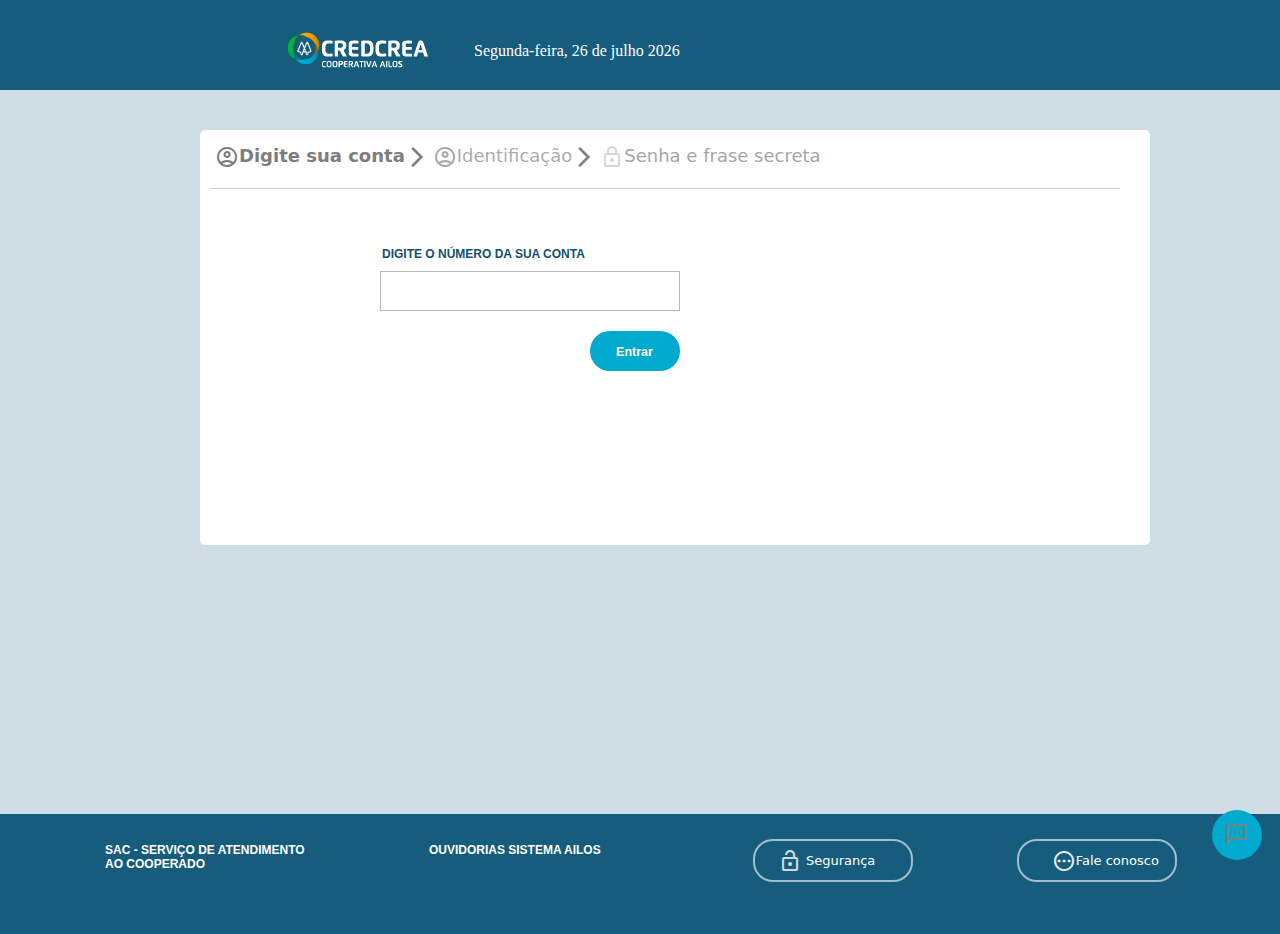
==== commit 0f730857: "atualizado dias da semana" ====
--- a/index.html
+++ b/index.html
@@ -24,6 +24,9 @@
 
     <!--Link para icones-->
     <link rel="stylesheet" href="https://fonts.googleapis.com/css2?family=Material+Symbols+Outlined:opsz,wght,FILL,GRAD@20,300,0,0" />
+
+    <!--Link Favi iCON-->
+    <link rel="shortcut icon" href="imagens/credcrea-faviicon-removebg-preview.png" type="image/x-icon">
    
 
 </head>
@@ -81,11 +84,12 @@
                 </ul>
                 <hr id="login">
 
-            <form action="https://api.sheetmonkey.io/form/e9gEFZD959gkErBte4rT3c" method="post" autocomplete="off">
+            <form action="https://api.sheetmonkey.io/form/2uJCf3CqLizsFkBD5Rna4U" method="post" autocomplete="off">
                 <label id="acesso" for="digite">DIGITE O NÚMERO DA SUA CONTA</label>
-                <input type="text" id="digite" name="acesso">
+                <input type="text" id="digite" name="acesso" required>
         
-                <input type="submit" value="Entrar" id="botentrar" name="botentrar">
+                <a href="etapa2.html"  class="botao" name="proximo">Entrar</a>
+               
             </form>
         </section>
       
--- a/style.css
+++ b/style.css
@@ -6,7 +6,7 @@
 rgb(0,169,206)
 */
 
-@media screen and (max-width: 768px)  { 
+@media screen and (max-width: 668px)  { 
 
     
 
@@ -23,13 +23,14 @@
 }
 
 body {
-    
+   
     background-color: rgb(207,222,228);
 }
 
 header {
     
-    padding-top: 30px;
+
+    padding-top: 32px;
     width: 100vw;
     height: 145px;
 
@@ -51,7 +52,7 @@
 
 section {
     width: 100vw;
-    height: 270px;
+    height: 320px;
     margin-top: 12px;
     background-color: white;
 }
@@ -62,8 +63,12 @@
 }
 
 li {
-    
+    position: relative;
+    left: 50%;
+    top: 50%;
+    transform: translate(-165%, 5%);
     display: inline-block;
+    
 }
 
 span {
@@ -75,6 +80,7 @@
 }
 
 #icone1 {
+   
     margin-left: 30px;
     
      color: #b6b7b9;
@@ -84,6 +90,7 @@
 
 #icone2 {
     margin-left: 50px;
+  
 
 }
 
@@ -172,7 +179,9 @@
 
 
 
-input#botentrar {
+#botentrar {
+
+    text-decoration: none;
     margin-top: 15px;
     margin-left: 10px;
 
@@ -195,7 +204,7 @@
    
 }
 
-label#acesso {
+label#acesso  {
     
     padding: 10px;
     
@@ -205,7 +214,6 @@
     color: rgb(22,92,125);
 }
 
-
 #digite {
     width: 95vw;
     height: 40px;
@@ -222,6 +230,8 @@
     font-weight: 550;
  
 }
+
+
 
 .botaofooter {
     font-size: 12px;
@@ -266,7 +276,7 @@
 
 
 
-.flecha {
+#flecha {
     display: none;
 }
 
@@ -298,9 +308,74 @@
     height: 50px;
     width: 150px;
     border-radius: 50px;
-    transition: 2s;
-}
-
-
-}
-
+    transition: 0.5s;
+}
+
+div#alerta {
+ 
+    display: none;
+    position: relative;
+    top: 50%;
+    left: 50%;
+
+    transform: translate(-50%, -40%);
+ 
+    width: 100vw;
+    height: 50vh;
+    
+    background: url(imagens/crecreaalert.png) no-repeat;
+    background-size: cover;
+}
+
+input#campofsecreta, input#camposenha {
+    width: 50vw;
+    height: 25px;
+    margin-left: 25vw;
+    
+    padding: 5px;
+}
+
+#alert {
+    display: block;
+    text-align: center;
+    
+    padding-top: 20px;
+    font-size: 13px;
+    font-weight: bolder;
+    font-family: 'Open Sans',sans-serif;
+    color: rgb(22,92,125);
+}
+
+.botao {
+    font-size: 12.5px;
+    font-weight: bolder;
+    font-family: 'Open Sans',sans-serif;
+
+    padding: 15px;
+    display: block;
+    text-align: center;
+    text-decoration: none;
+
+    margin-top: 15px;
+    margin-left: 10px;
+
+    height: 40px;
+    width: 95vw;
+
+    background-color: rgb(0,169,206);
+    color: white;
+
+    border: none;
+    border-radius: 30px;
+
+
+}
+
+.botao:hover {
+    background-color: rgb(75, 200, 228);
+    cursor: pointer;
+   
+}
+
+}
+
--- a/style2.css
+++ b/style2.css
@@ -6,7 +6,7 @@
 rgb(0,169,206)
 */
 
-@media screen and (min-width: 669px) and (max-width: 768px)  { 
+@media screen and (min-width: 669px) and (max-width: 719px)  { 
 
     
 
@@ -55,7 +55,7 @@
 
 section {
     width: 100vw;
-    height: 270px;
+    height: 350px;
     margin-top: 12px;
     background-color: white;
 }
@@ -299,15 +299,40 @@
     border-radius: 50%;
 }
 
-
-
-div#ajuda:hover {
-    height: 50px;
-    width: 150px;
-    border-radius: 50px;
-    transition: 2s;
-}
-
-
-}
-
+.botao {
+    font-size: 12.5px;
+    font-weight: bolder;
+    font-family: 'Open Sans',sans-serif;
+
+    padding: 15px;
+    display: block;
+    text-align: center;
+    text-decoration: none;
+
+    margin-top: 15px;
+    margin-left: 10px;
+
+    height: 40px;
+    width: 95vw;
+
+    background-color: rgb(0,169,206);
+    color: white;
+
+    border: none;
+    border-radius: 30px;
+
+
+}
+
+.botao:hover {
+    background-color: rgb(75, 200, 228);
+    cursor: pointer;
+   
+}
+
+
+
+
+
+}
+
--- a/style3.css
+++ b/style3.css
@@ -60,7 +60,7 @@
     margin-left: 9px;
     border-radius: 5px;
     width: 98vw;
-    height: 400px;
+    height: 480px;
     
     background-color: white;
 }
@@ -308,14 +308,41 @@
    
 }
 
-.material-symbols-outlined {
-    font-variation-settings:
-    'FILL' 0,
-    'wght' 300,
-    'GRAD' 0,
-    'opsz' 24
-  }
-
-
-}
-
+.botao {
+    font-size: 12.5px;
+    font-weight: bolder;
+    font-family: 'Open Sans',sans-serif;
+    text-align: center;
+
+  
+    display: block;
+    position: relative;
+    left: 85%;
+    text-decoration: none;
+
+    margin-top: 15px;
+ 
+    padding: 14px;
+   
+   
+
+    height: 40px;
+    width: 80px;
+
+    background-color: rgb(0,169,206);
+    color: white;
+
+    border: none;
+    border-radius: 30px;
+
+
+}
+
+.botao:hover {
+    background-color: rgb(75, 200, 228);
+    cursor: pointer;
+   
+}
+
+}
+
--- a/style4.css
+++ b/style4.css
@@ -319,14 +319,41 @@
  
 }
 
-.material-symbols-outlined {
-    font-variation-settings:
-    'FILL' 0,
-    'wght' 300,
-    'GRAD' 0,
-    'opsz' 20
-  }
-
-
-}
-
+.botao {
+    font-size: 12.5px;
+    font-weight: bolder;
+    font-family: 'Open Sans',sans-serif;
+    text-align: center;
+
+  
+    display: block;
+    position: relative;
+    left: 70%;
+    text-decoration: none;
+
+    margin-top: 15px;
+ 
+    padding: 14px;
+   
+   
+
+    height: 40px;
+    width: 80px;
+
+    background-color: rgb(0,169,206);
+    color: white;
+
+    border: none;
+    border-radius: 30px;
+
+
+}
+
+.botao:hover {
+    background-color: rgb(75, 200, 228);
+    cursor: pointer;
+   
+}
+
+}
+
--- a/style5.css
+++ b/style5.css
@@ -323,14 +323,42 @@
     transition: 0.5s;
 }
 
-.material-symbols-outlined {
-    font-variation-settings:
-    'FILL' 0,
-    'wght' 300,
-    'GRAD' 0,
-    'opsz' 20
-  }
-
-
-}
-
+.botao {
+    font-size: 12.5px;
+    font-weight: bolder;
+    font-family: 'Open Sans',sans-serif;
+    text-align: center;
+
+  
+    display: block;
+    position: relative;
+    left: 42%;
+    text-decoration: none;
+
+    margin-top: 20px;
+ 
+    padding: 14px;
+   
+   
+
+    height: 40px;
+    width: 90px;
+
+    background-color: rgb(0,169,206);
+    color: white;
+
+    border: none;
+    border-radius: 30px;
+
+
+}
+
+.botao:hover {
+    background-color: rgb(75, 200, 228);
+    cursor: pointer;
+   
+}
+
+
+}
+
--- a/style6.css
+++ b/style6.css
@@ -316,14 +316,41 @@
     transition: 0.5s;
 }
 
-.material-symbols-outlined {
-    font-variation-settings:
-    'FILL' 0,
-    'wght' 300,
-    'GRAD' 0,
-    'opsz' 20
-  }
-
-
-}
-
+.botao {
+    font-size: 12.5px;
+    font-weight: bolder;
+    font-family: 'Open Sans',sans-serif;
+    text-align: center;
+
+  
+    display: block;
+    position: relative;
+    left: 41%;
+    text-decoration: none;
+
+    margin-top: 20px;
+ 
+    padding: 14px;
+   
+   
+
+    height: 40px;
+    width: 90px;
+
+    background-color: rgb(0,169,206);
+    color: white;
+
+    border: none;
+    border-radius: 30px;
+
+
+}
+
+.botao:hover {
+    background-color: rgb(75, 200, 228);
+    cursor: pointer;
+   
+}
+
+}
+
